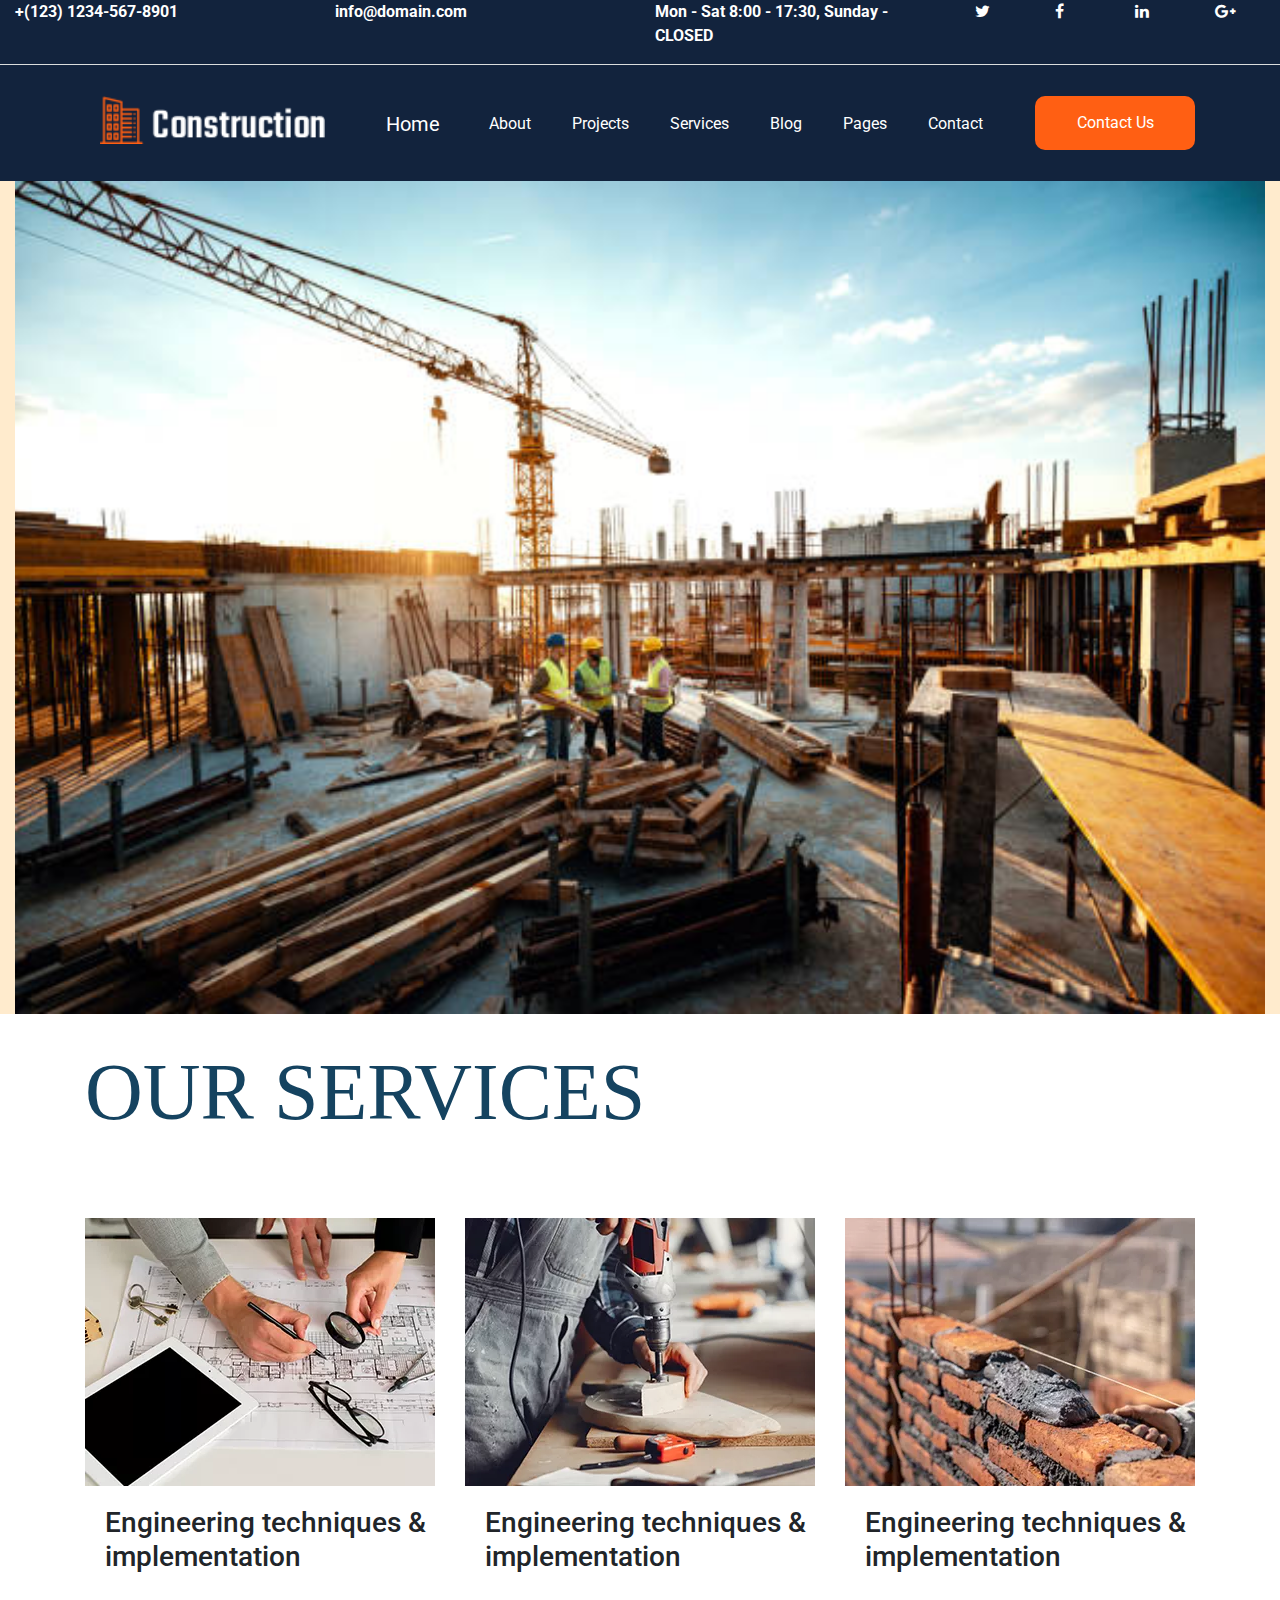
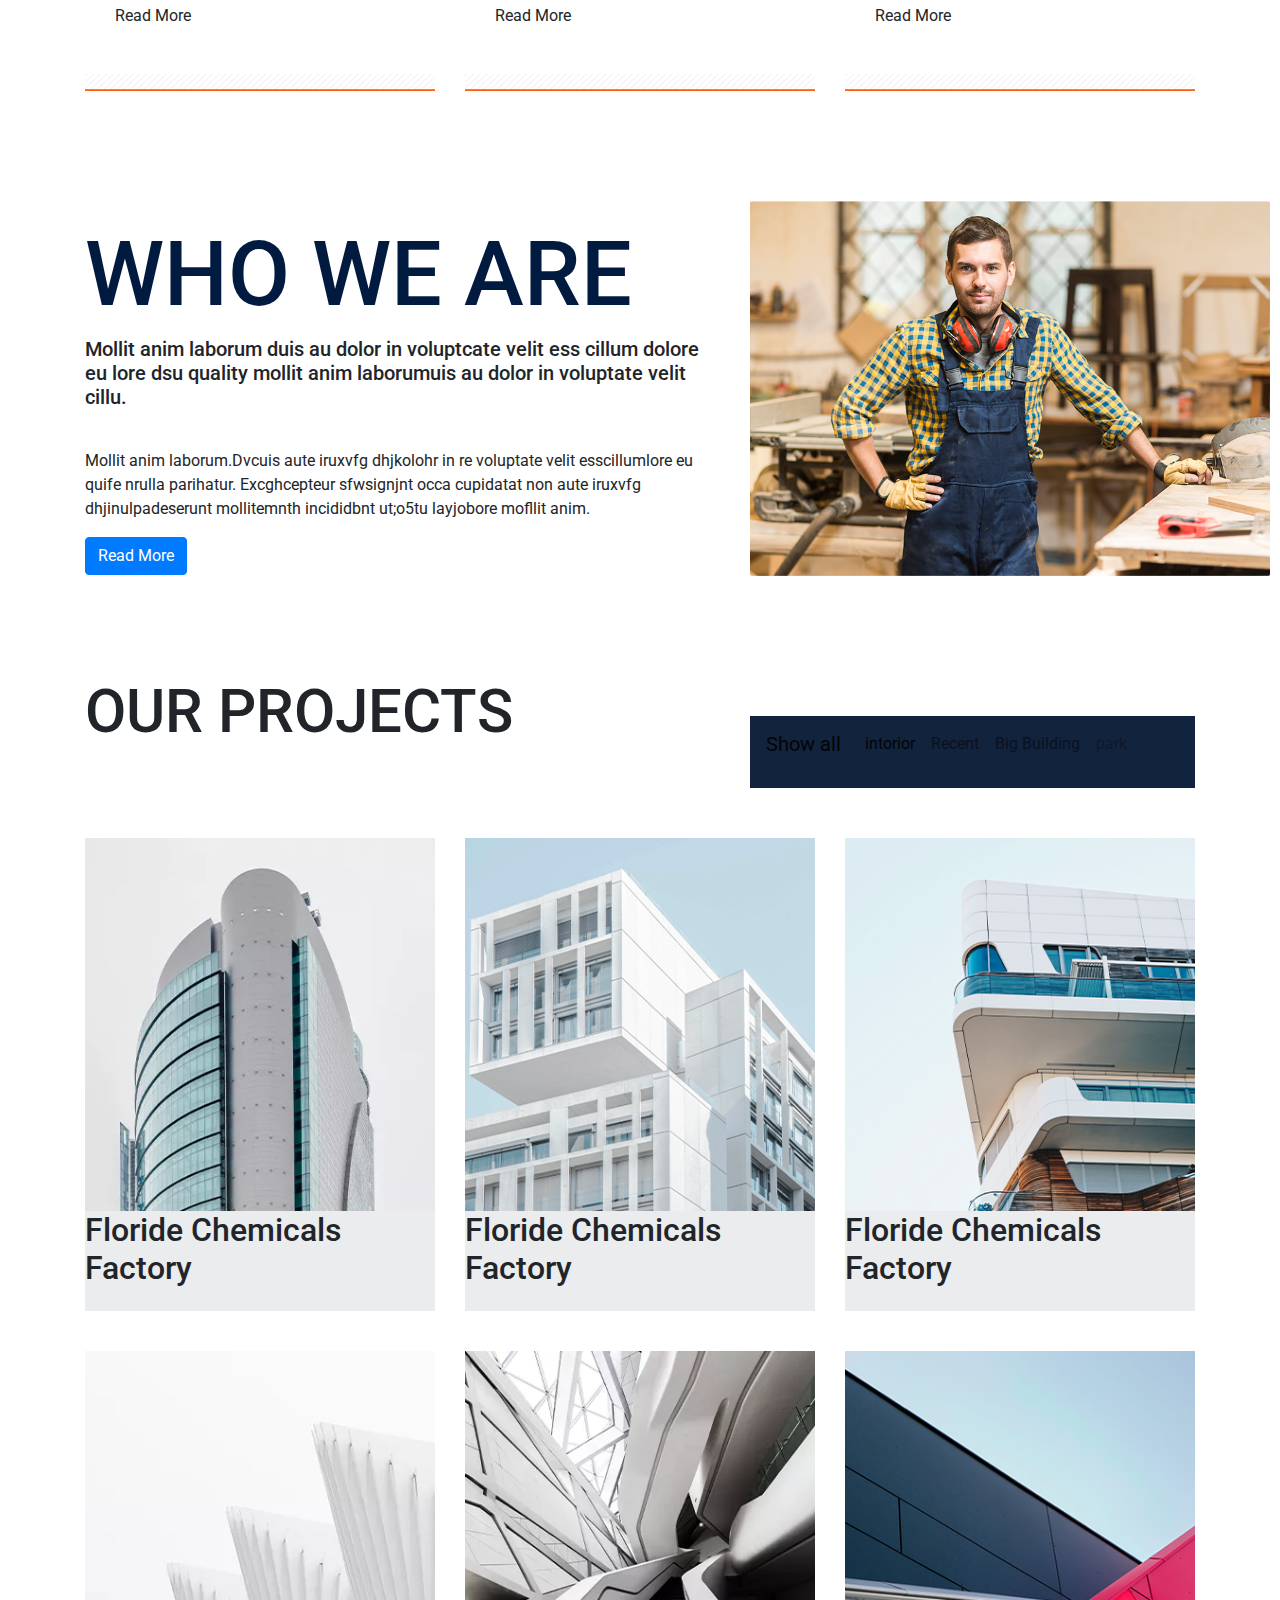
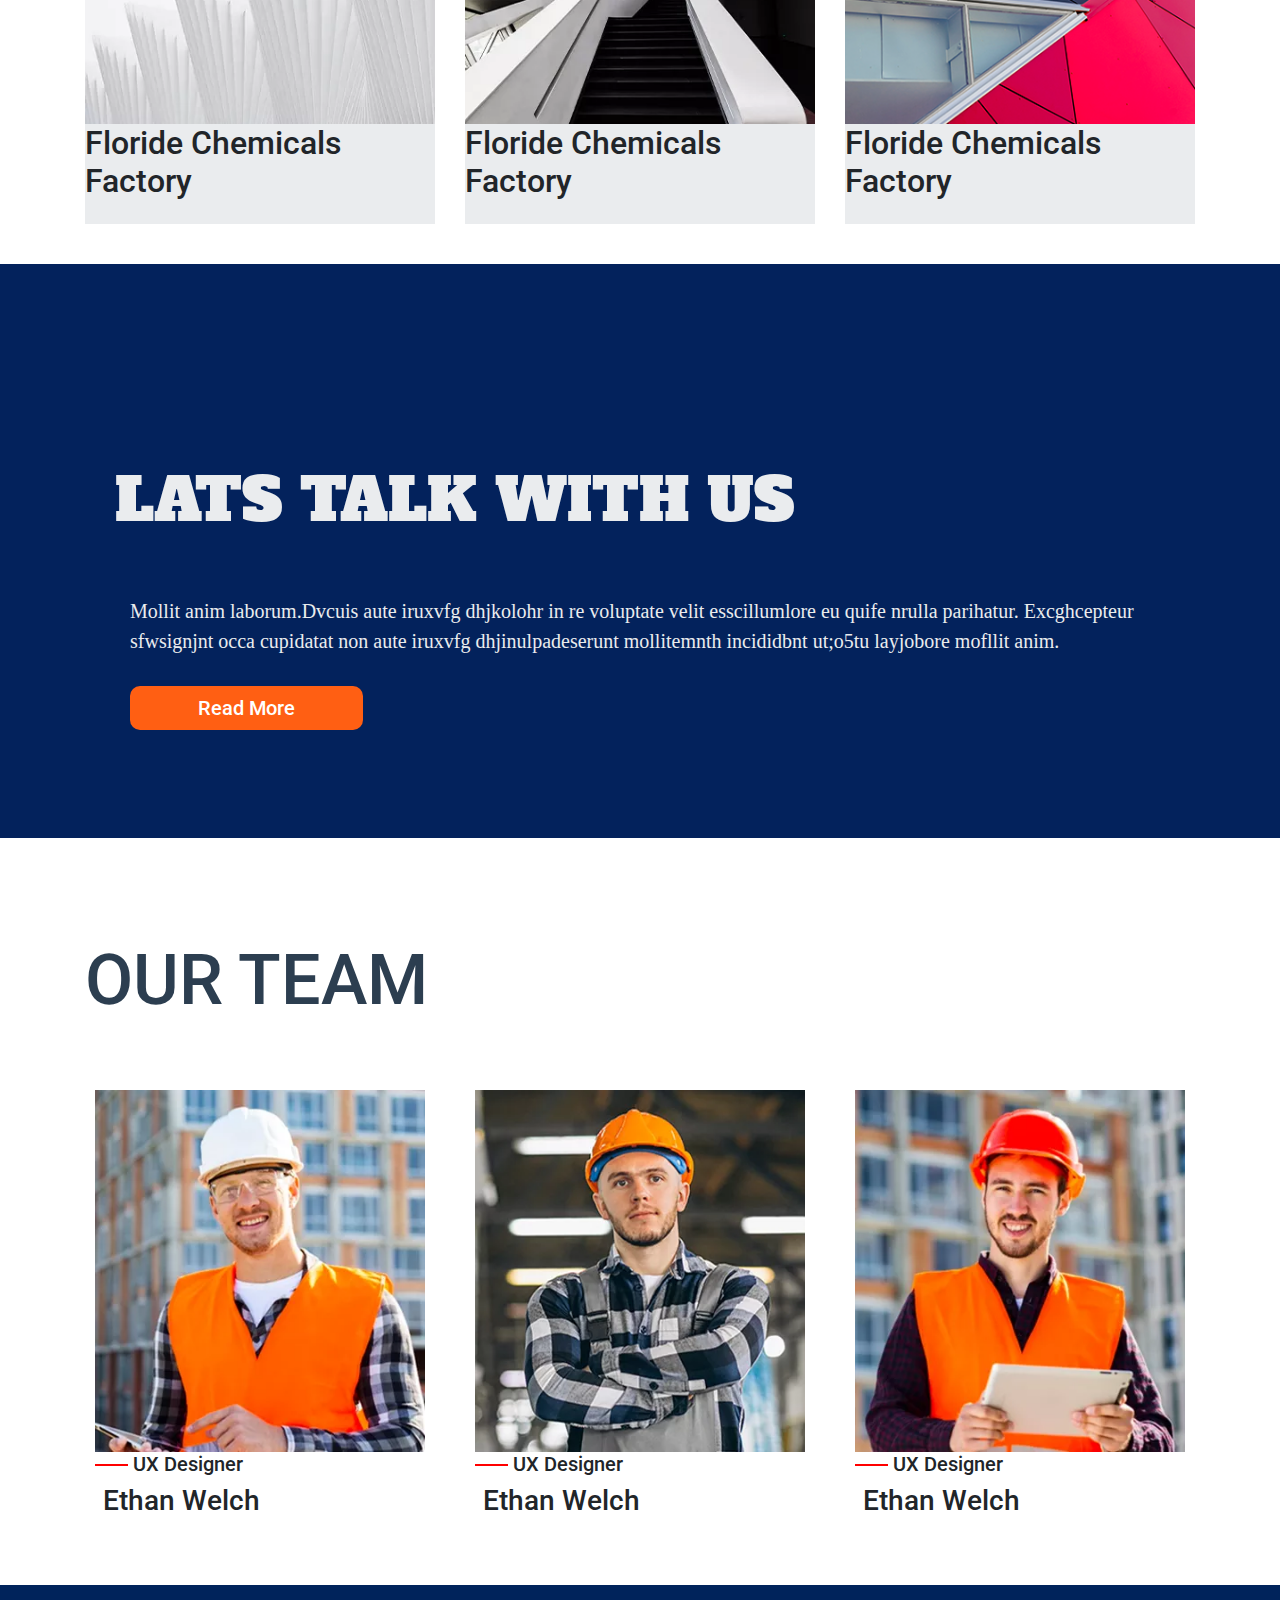
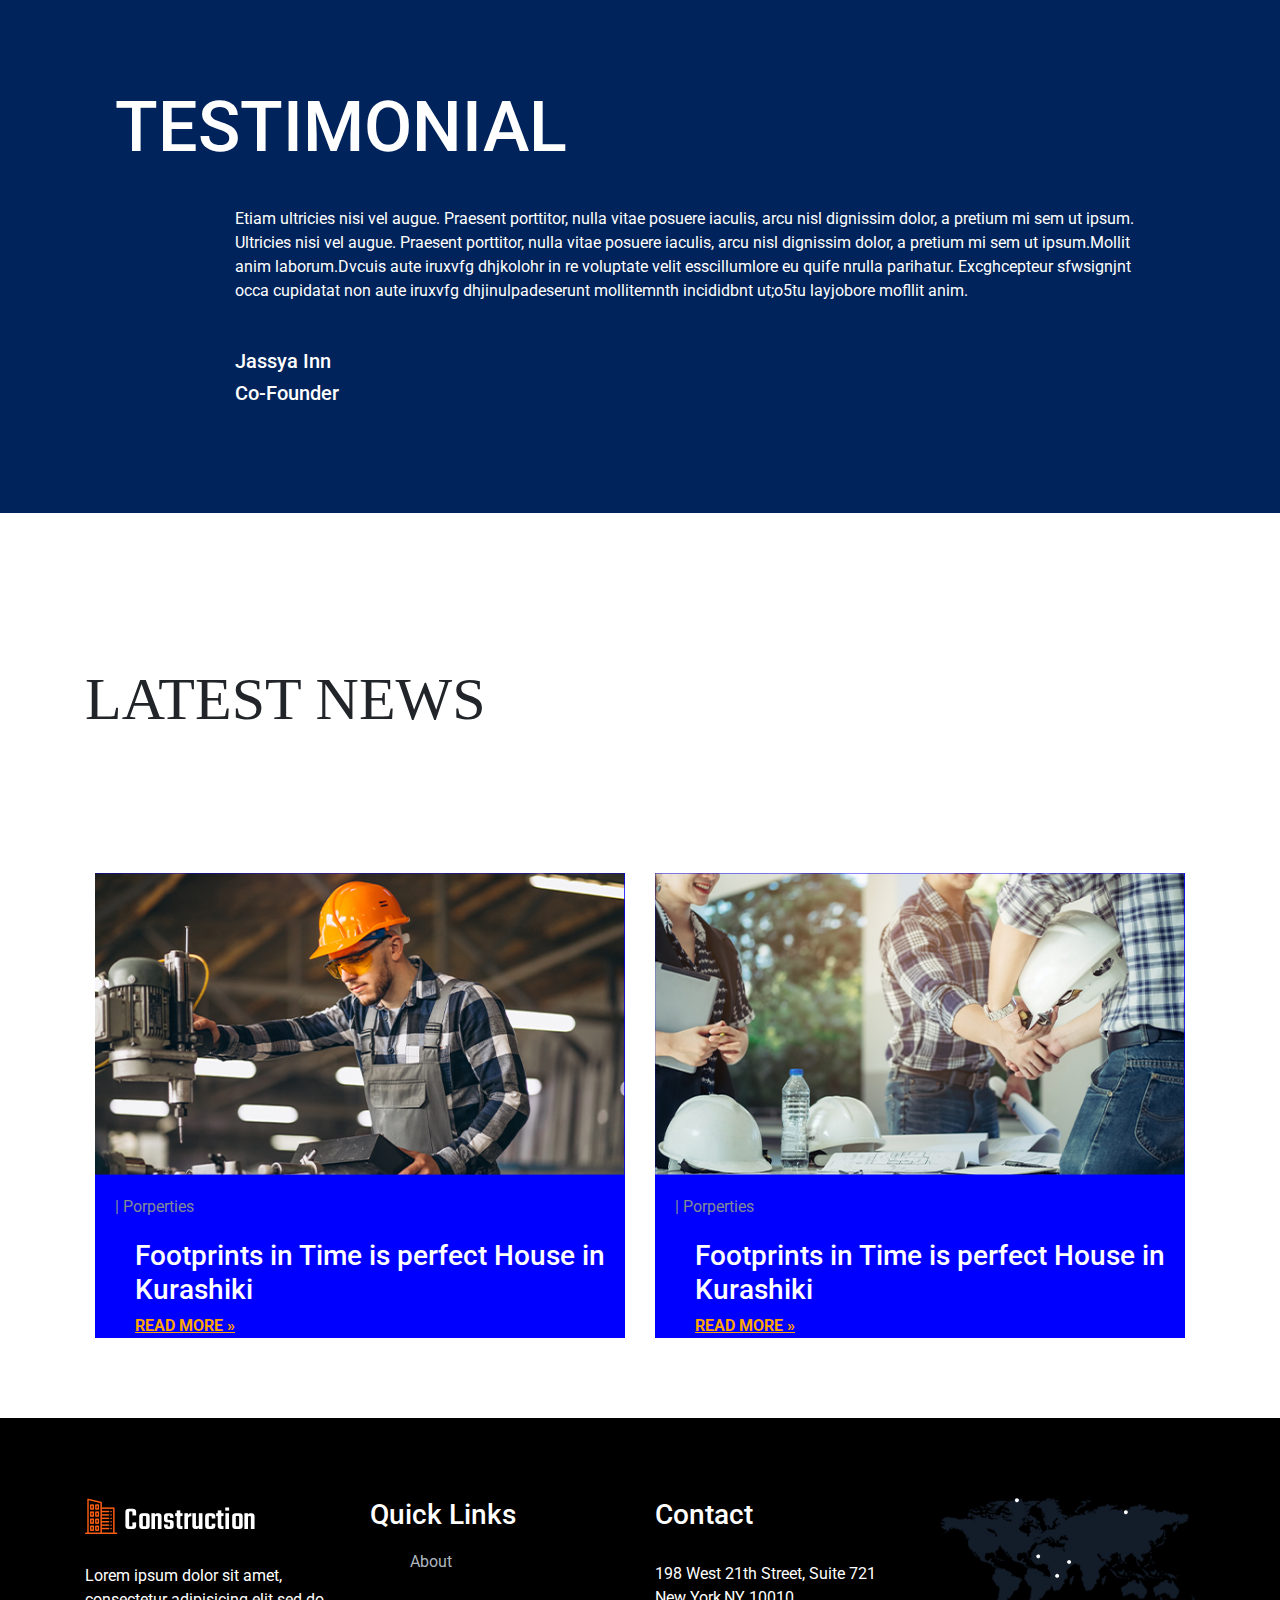
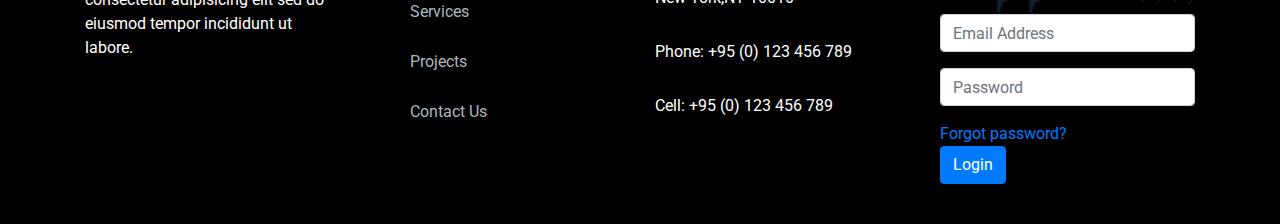
==== about.html @ a3b362f6 "test" ====
<!doctype html>
<html lang="en">
  <head>
    <!-- Required meta tags -->
    <meta charset="utf-8">
    <meta name="viewport" content="width=device-width, initial-scale=1, shrink-to-fit=no">

    <!-- Bootstrap CSS -->
    <link rel="stylesheet" href="bootstrap.css" type="text/css">
    <link rel="stylesheet" href="style.css" type="text/css">
    <link rel="stylesheet" type="text/css" href="css/font-awesome.css"/>

    <title>Hello, world!</title>
    <link rel="preconnect" href="https://fonts.googleapis.com">
<link rel="preconnect" href="https://fonts.gstatic.com" crossorigin>
<link href="https://fonts.googleapis.com/css2?family=Alfa+Slab+One&family=Roboto:wght@100&display=swap" rel="stylesheet">

  </head>
  <body>
   <header id="toparea">
       <div class="container-fluid">
           <div class="row">
               <div class="col-md-3 col-12">
                <b>+(123) 1234-567-8901</b>
               </div>
               <div class="col-md-3 col-12">
                <b>info@domain.com</b>
               </div>
               <div class="col-md-3 col-12">
                  <b> Mon - Sat 8:00 - 17:30, Sunday - CLOSED</b>
               </div>
               <div class="col-md-3 col-12">
                 <div class="row">
                  <div class="col-md-3">
                    <i class="fa fa-twitter"></i>
                </div>
                <div class="col-md-3">
                  <i class="fa fa-facebook"></i>
                </div>
                <div class="col-md-3">
                  <i class="fa fa-linkedin"></i>
                </div>
                <div class="col-md-3">
                  <i class="fa fa-google-plus"></i>
                </div>
                 </div>
               </div>
               <hr color="#F4F6F7 " width="100%">
               
                   
                    
               
           </div>
       </div>
   </header>   
  
   
   <section class="menuarea">
    <div class="container">
        <div class="row">
         
          <div class="col-md-3 col-12">
              <img src="construct.webp" alt="" class="container-fluid">
          </div>
            <div class="col-md-7 col-12">
                <nav class="navbar navbar-expand-lg navbar-light bg-light">
                    <a class="navbar-brand" href="index.html">Home</a>
                    <button class="navbar-toggler" type="button" data-toggle="collapse" data-target="#navbarNav" aria-controls="navbarNav" aria-expanded="false" aria-label="Toggle navigation">
                      <span class="navbar-toggler-icon"></span>
                    </button>
                    <div class="collapse navbar-collapse" id="navbarNav">
                      <ul class="navbar-nav">
                        <li class="nav-item active">
                          <a class="nav-link" href="about.html">About <span class="sr-only">(current)</span></a>
                        </li>
                        <li class="nav-item">
                          <a class="nav-link" href="#">Projects</a>
                        </li>
                        <li class="nav-item">
                          <a class="nav-link" href="#">Services</a>
                        </li>
                        <li class="nav-item">
                          <a class="nav-link ">Blog</a>
                        </li>
                        <li class="nav-item">
                          <a class="nav-link ">Pages</a>
                        </li>
                        <li class="nav-item">
                          <a class="nav-link ">Contact</a>
                        </li>
                        
                      </ul>
                    </div>
                  </nav>
            </div>
            <div class="col-md-2 col-12">
             <p>Contact Us</p>
            </div>
        </div>
    </div>

 </section>
   <section class="slidearea">
     <div class="container-fluid">
       <div class="row">
         <div class="col">
            <img src="cons.jpg" alt="" col-md-12 col-12>
            
              
         </div>
       </div>
     </div>

   </section>                                            
   <section class="boxarea">
     <div class="container">
       <div class="row">
         <div class="col">
         <h1> OUR SERVICES</h1>
         </div>
       </div>
     </div>

   </section>
   <section class="darea">
     <div class="container">
       <div class="row">
         <div class="col-md-4 col-12">
           <div class="image">
            <img src="1.webp" alt=""> 
           </div>
          <div class="box">
            <h3>Engineering techniques & implementation</h3>
            <p>Read More</p> 
           <img src="a.webp" alt=""> 
           </div>
                
         </div>
         <div class="col-md-4 col-12">
           <div class="image">
            <img src="2.webp" alt="">
           </div>
          <div class="box">
            <h3>Engineering techniques & implementation</h3>
            <p>Read More</p> 
           <img src="a.webp" alt="">
          </div>
             
        </div>
        <div class="col-md-4 col-12">
          <div class="image">
            <img src="3.webp" alt="">
          </div>
          <div class="box">
            <h3>Engineering techniques & implementation</h3>
            <p>Read More</p> 
           <img src="a.webp" alt="">
          </div>
               
         

        </div>
       
     </div>

   </section>
   <section class="barea">
    <div class="container">
      <div class="row">
        <div class="col-md-7 col-12">
          <h1>WHO WE ARE </h1>
          <h5>Mollit anim laborum duis au dolor in voluptcate
             velit ess cillum dolore
             eu lore dsu quality mollit anim laborumuis au dolor in voluptate velit cillu.
            </h5>
             <p>Mollit anim laborum.Dvcuis aute iruxvfg dhjkolohr in re voluptate velit esscillumlore eu quife nrulla parihatur.
                Excghcepteur sfwsignjnt occa cupidatat non aute iruxvfg dhjinulpadeserunt
                 mollitemnth incididbnt ut;o5tu layjobore mofllit anim.

            </p>
            <button type="button" class="btn btn-primary" data-toggle="button" aria-pressed="false">
              Read More
            </button>
         
        </div>
        <div class="col-md-1 col-12">
            <img src="k.png" alt="">
        </div>
      </div>
    </div>
   </section>
   <section class="marea">
     <div class="container">
       <div class="row">
        <div class="col-md-7 left">
          <h1>OUR PROJECTS</h1>
        </div>
        <div class="col-md-5 right">
          <nav class="navbar navbar-expand-lg navbar-light bg-light">
            <p><a class="navbar-brand" href="#">Show all</a></p>
            <button class="navbar-toggler" type="button" data-toggle="collapse" data-target="#navbarNav" aria-controls="navbarNav" aria-expanded="false" aria-label="Toggle navigation">
              <span class="navbar-toggler-icon"></span>
            </button>
            <div class="collapse navbar-collapse" id="navbarNav">
              <ul class="navbar-nav">
                <li class="nav-item active">
                  <a class="nav-link" href="#">intorior <span class="sr-only">(current)</span></a>
                </li>
                <li class="nav-item">
                  <p><a class="nav-link" href="#">Recent</a></p>
                </li>
                <li class="nav-item">
                  <p><a class="nav-link" href="#">Big Building</a></p>
                </li>
                <li class="nav-item">
                 <p> <a class="nav-link disabled">park</a></p>
                </li>
              </ul>
            </div>
          </nav>
        </div>
        
       </div>
     </div>

   </section>
   <section class="parea">
      <div class="container">
        <div class="row">
            <div class="col-md-4 col-12">
              <div class="m">
                  <img src="t.webp" alt="">
                  <div class="details">
                    <h2>Floride Chemicals
                      Factory</h2>
                  </div>
              </div>
            </div>
            <div class="col-md-4 col-12">
              <div class="m">
                <img src="p.png" alt="">
                <div class="details">
                  <h2>Floride Chemicals
                    Factory</h2>
                </div>
              </div>
            </div>
            <div class="col-md-4 col-12">
              <div class="m">
                <img src="Q.png" alt="">
                <div class="details">
                  <h2>Floride Chemicals
                    Factory</h2>
                </div>
              </div>
            </div>


          </div>
        </div>
      </div>
   </section>
  
   <section class="zarea">
     <div class="container">
       <div class="row">
         <div class="col-md-4 col-12">
           <div class="fit">
            <img src="z.webp" alt="">
            <div class="details">
              <h2>Floride Chemicals
                Factory</h2>
            </div>
           </div>
         </div>
         <div class="col-md-4 col-12">
           <div class="fit">
            <img src="s.webp" alt="">
            <div class="details">
              <h2>Floride Chemicals
                Factory</h2>
            </div>
           </div>

         </div>
         <div class="col-md-4 col-12">
           <div class="fit">
            <img src="h.webp" alt="">
            <div class="details">
              <h2>Floride Chemicals
                Factory</h2>
            </div>
           </div>
         </div>
       </div>
      </div>
   </section>
  
   <section class="bitarea">
     <div class="container">
       <div class="row">
         <div class=" col-md-12">
           <!-- <b>Lat's chat </b> -->
          <h1>LATS TALK WITH US</h1>
          <div class="col-md-12">
            <p>Mollit anim laborum.Dvcuis aute iruxvfg dhjkolohr in re voluptate velit esscillumlore eu quife nrulla parihatur.
              Excghcepteur sfwsignjnt occa cupidatat non aute iruxvfg dhjinulpadeserunt 
              mollitemnth incididbnt ut;o5tu layjobore mofllit anim.
             </p>
          </div>
          
            <div class="col-md-3 col-12">
              <h5> Read More</h5>
            </div>
          
         </div>
       </div>
     </div>

   </section>
   
   <section class="xarea">
     <div class="container">
       <div class="row">
         <div class="col-md-12">
            <h1>OUR TEAM</h1>
            
         </div>
       </div>
     </div>
   </section>
   <section class="teamarea">
     <div class="container">
       <div class="row">
         <div class="col-md-4 col-12">
           <div class="box4">
              <div class="box4image">
                <img src="t1.webp" alt="">
              </div>
              
                <div class="text">
                <h5> UX Designer</h5>
           <h3>Ethan Welch</h3>
              </div>
           </div>

         </div>
         <div class="col-md-4 col-12">
           <div class="box4">
             <div class="box4image">
              <img src="t2.webp" alt="">
             </div>
              
              <div class="text">
                <h5> UX Designer</h5>
           <h3>Ethan Welch</h3>
              </div>
           </div>
         </div>
         <div class="col-md-4 col-12">
           <div class="box4">
             <div class="box4image">
              <img src="t3.webp" alt="">
             </div>
              
              <div class="text">
                <h5> UX Designer</h5>
           <h3>Ethan Welch</h3>
              </div>
           </div>
         </div>
       </div>
     </div>
   </section>
  
   <section class="textarea">
     <div class="container">
       <div class="row">
         <div class="col-md-12">
              <h1>TESTIMONIAL</h1>

             
              <p>Etiam ultricies nisi vel augue. Praesent porttitor, nulla vitae posuere iaculis, 
                arcu nisl dignissim dolor, a pretium mi sem ut ipsum. Ultricies nisi vel augue. Praesent porttitor,
                 nulla vitae posuere iaculis, arcu nisl dignissim dolor, a pretium mi sem ut ipsum.Mollit
                  anim laborum.Dvcuis aute iruxvfg dhjkolohr in re voluptate velit esscillumlore eu quife nrulla parihatur. Excghcepteur sfwsignjnt
                  occa cupidatat non aute iruxvfg dhjinulpadeserunt mollitemnth incididbnt ut;o5tu 
                  layjobore mofllit anim.
                </p>
                <h5>Jassya Inn</h5>
                <h5>Co-Founder</h5>
         </div>
       </div>
     </div>
   </section>
   
   <section class="newarea">
     <div class="container">
       <div class="row">
         <div class="col-md-12">
              <h1>LATEST NEWS</h1>
         </div>
       </div>
     </div>
   </section>
   <section class="n1area">
     <div class="container">
       <div class="row">
         <div class=" col-md-6 col-12">
           <div class="box7">
            <img src="s.png" alt="">
            <p>|  Porperties</p>
            <h3>Footprints in Time is perfect House in Kurashiki</h3>
            <b>READ MORE »</b>
           </div>
           
         </div>
         <div class=" col-md-6 col-12">
           <div class="box7">
            <img src="x.png" alt="">
                 
            <p>|  Porperties</p>
            <h3>Footprints in Time is perfect House in Kurashiki</h3>
                <b>READ MORE »</b>
           </div>
           
         </div>
       </div>
     </div>
   </section>
  <section class="footerarea">
    <div class="container">
      <div class="row">
        <div class="col-md-3 col-12">
              <img src="construct.webp" alt="">
              <p>Lorem ipsum dolor sit amet, consectetur adipisicing elit sed do eiusmod tempor incididunt ut labore.</p>
        </div>
        <div class="col-md-3 col-12">
          <div class="f1">
            <h3> Quick Links</h3>
               <ul>
                        <li><a href="#">About</a></li>
                       <li><a href="#">Services</a></li>
                       <li><a href="#">Projects</a></li>
                       <li><a href="#">Contact Us</a></li>
                      




              </ul>
          </div>
        </div>
        <div class="col-md-3 col-12">
             <div class="f1">
              <h3>Contact</h3>
                 <p>198 West 21th Street, Suite 721 New York,NY 10010</p>
                 <p>Phone: +95 (0) 123 456 789</p>
                 <p>Cell: +95 (0) 123 456 789</p>
             </div>
             
        </div>
        <div class="col-md-3 col-12">
          <div class="last">
            <img src="map.webp" alt="">
            <!-- <body id="LoginForm">
              <div class="container">
              <h1 class="form-heading">login Form</h1>
              <div class="login-form">
              <div class="main-div">
                  <div class="panel">
                 <h2>Admin Login</h2>
                 <p>Please enter your email and password</p>
                 </div> -->
                  <form id="Login">
              
                      <div class="form-group">
              
              
                          <input type="email" class="form-control" id="inputEmail" placeholder="Email Address">
              
                      </div>
              
                      <div class="form-group">
              
                          <input type="password" class="form-control" id="inputPassword" placeholder="Password">
              
                      </div>
                      <div class="forgot">
                      <a href="reset.html">Forgot password?</a>
              </div>
                      <button type="submit" class="btn btn-primary">Login</button>
              
                  </form>
                  </div>
          </div>
              
        </div>
      </div>
    </div>
  </section>
         
          
        

   
 
   
  </body>
</html>
---- style.css ----
body{
    background: blue;
}
#toparea{
    background:#12233D;
   
   
}
#toparea b{
    color: white;
}
#toparea i{
    color: white;
    
}
#toparea i:hover{
    transform: rotate(260deg);
     transition: all 2s;
     color: #D35400;
}
.menuarea{
    background:#12233D;
    padding: 15px;
    
}
.menuarea img{
           
}
.menuarea ul li{
    margin-left:25px;
    text-align: center;
}
.menuarea p{
    padding:15px 25px;
    background:#FF5F13;
    color:white;
    border-radius:10px;
    text-align:center;
    /* text-transform: uppercase; */
   
}
.menuarea p:hover{
    background:orangered;
}
.navbar{
    color:white !important;
    background: #12233D !important;
    
}

.menuarea a{
    color:white !important;
   
}
.menuarea a:hover{
        color: #D35400  !important;
}
.menuarea a:hover{
    color:orangered;
}
.slidearea{
    background: blanchedalmond;
}
 .slidearea img{
    width: 100%;
    /* height:700px; */
    background:url('c.jpeg') fixed;
    
}
.boxarea{
   /* width:100%;
    height:180px;*/
    background:white;
}
.boxarea h1{
    font-size:80px;
    margin-top:30px;
   color:#154360 ;
   font-family: 'Black Ops One';
   
}
.darea{
   /* width: 100%;
    height: 300px;*/
    background:white;
    padding: 70px;
    
    
}

.image{
    overflow: hidden;
    
}
.image {
    width:100%;
    height:auto;
    transition:all 3s;
    
}
.image:hover{
    transform:scale(1.1,1.1);
}
.box h3{
    font-color:black;
    margin-left: 20px;
    margin-top: 20px;
}
.box img{
    margin-top:30px;
    width: 100%;
}
.box p{
    margin-top:30px;
    margin-left: 30px;
}
.barea{
    background:#FFFFFF; 
    padding:40px; 
}
.barea img{
    width: 520px;
    /* height: 400px; */
    
}
.barea h1{
    font-size:90px;
    margin-top: 20px;
    color: rgb(1, 26, 63);
}
.barea p{
    margin-top: 40px;
}
.marea{
   
    background:white;
    padding:30px;
}
.marea .left{
    /*width: 600px;
    height: 200px;*/
    /* background:rebeccapurple; */
    
}

.marea h1{
    font-size:60px;
    margin-top:30px;
}
.marea .right{
    /*width: 600px;
    height: 200px;*/
    /* background:red; */
    float: left;
    padding-top: 70px;
   
}
.navbar-nav{
    color:white !important;
}


.parea{
   /* width: 100%;*/
    /* height: 400px; */
    background:#FFFFFF;
}
.parea img{
    width: 100%;
    margin-top: 20px;
}
.details{
    width: 100%;
   height: 100px;
   background:#EAECEE  ;
}


.details:hover {
        background-color:blue ;
        transition: all 1s;
}





.zarea{
    /* width: 100%;
    height: 400px; */
    background:#FFFFFF;
    padding: 40px;
}
.zarea img{
    width: 100%;
    
}
.details{
     width: 100%;
    height: 100px;
    background:#EAECEE  ;
}




.bitarea{
    /* width: 100%; */
    /* height: 700px; */
    background: #03225C;
    padding: 100px;
}

.bitarea h1{
    margin-top:100px;
    font-size: 60px;
    color: #EAECEE;
    
}
.bitarea p{
    font-size:20px;
    margin-top:60px; 
    font-family:cursive;
    color: #EAECEE;
}
.bitarea h1{
    font-family: 'Alfa Slab One', cursive;
/* font-family: 'Roboto', sans-serif; */
}
.bitarea h5{
    padding:10px 30px;
    background:#FF5F13;
    color:white;
    border-radius:10px;
    text-align: center;
    margin-top: 30px;
    
}

.xarea{
    width: 100%;
    background:white;
}
.xarea h1{
        font-size:70px;
        margin-top: 100px;
        color:#2C3E50;

}
.teamarea{
    
    background:white;
    padding: 50px;
   

}
.box4image{
    overflow: hidden;
}
.box4{
   overflow: hidden;
   margin: 10px;
}
.box4 img{
    width:100%;
    height:auto;
    transition:all 4s;
   
}
.box4 img:hover{
    transform:scale(1.3,1.3);
}
.text {
    width: 100%;
    background:white;

}   

.text h5:before{
    content:"";
    width:10%;
    height:2px;
    background:red;
    position:relative;
    display:inline-block;
    vertical-align:middle;        			
}
.text h3{
    margin-left:8px;
}
.textarea{
   /* width: 100%;
    height: 600px;*/
    background: #00235B;
    padding: 100px;
   
}
.textarea h1{
    color:white;
    /* margin-top: 120px; */
    font-size:70px;
   
   
   
}
.textarea p{
    color:#FFFFFF;
    /* margin-top: 80px; */
    margin-left: 90px;
    padding: 30px;
   
    
}
.textarea h5{
    color: white;
    margin-left: 120px;
          
}

.newarea{
    background:white;
   
}
.newarea h1{
    margin-top: 150px;
    font-size:60px;
    font-family: 'Shrikhand', cursive;
}

.n1area{
   /* height:600px;*/
    background: white;
    padding: 80px;
}

.box7{
    margin-top:50px;
    background:blue;
   
}
.box7 img{
    width: 100%;
   
}
   
.box7 p{
   margin-left: 20px;
   margin-top: 20px;
   color: #808B96 ;
    
  
}
.box7 h3{
    margin-top: 20px;
    margin-left: 40px;
    color: white;
}
.box7 h3:hover{
        color: #E74C3C ;
}
.box7 b{
    color: orange;
    margin-left: 40px;
    text-decoration: underline;
    margin-top: 20px;
  
}
.footerarea{
    background:black;
    padding: 40px;
   
}
.footerarea p{
    margin-top: 30px;
    color: white;
}
.footerarea img{
    margin-top: 40px;
}
.f1 h3{
    margin-top: 40px;
    color: #FFFFFF;
   
}
.f1 a{

}
.f1 ul li{
    line-height: 40px;
    list-style: none;
    margin-top: 10px;
   
      
}
.f1 ul li:hover{
    padding-left: 5px;
   
   
   
}
.f1 ul li a:hover{
    text-decoration: none !important;
    color: #E74C3C ;
}
.f1 ul li a{
   color:#AEB6BF; 
   
}
.last img{
        width: 100%;
}
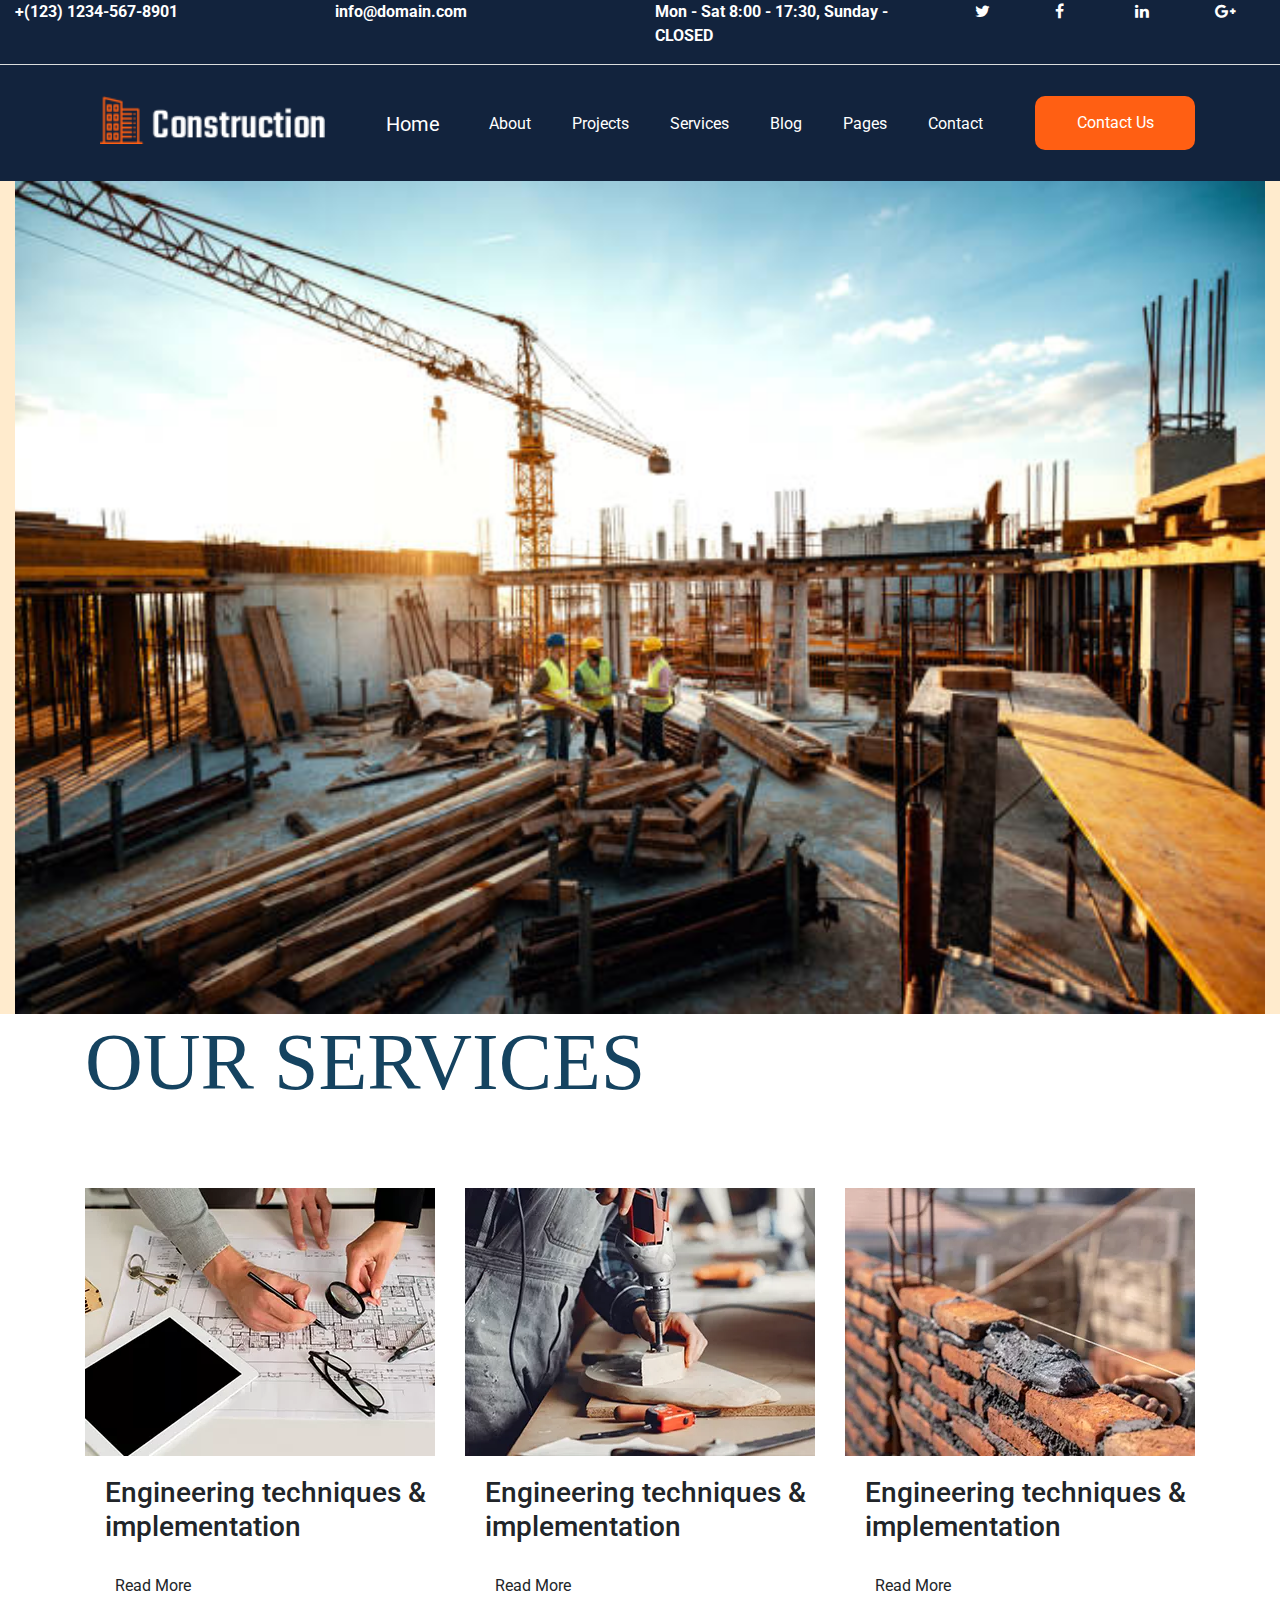
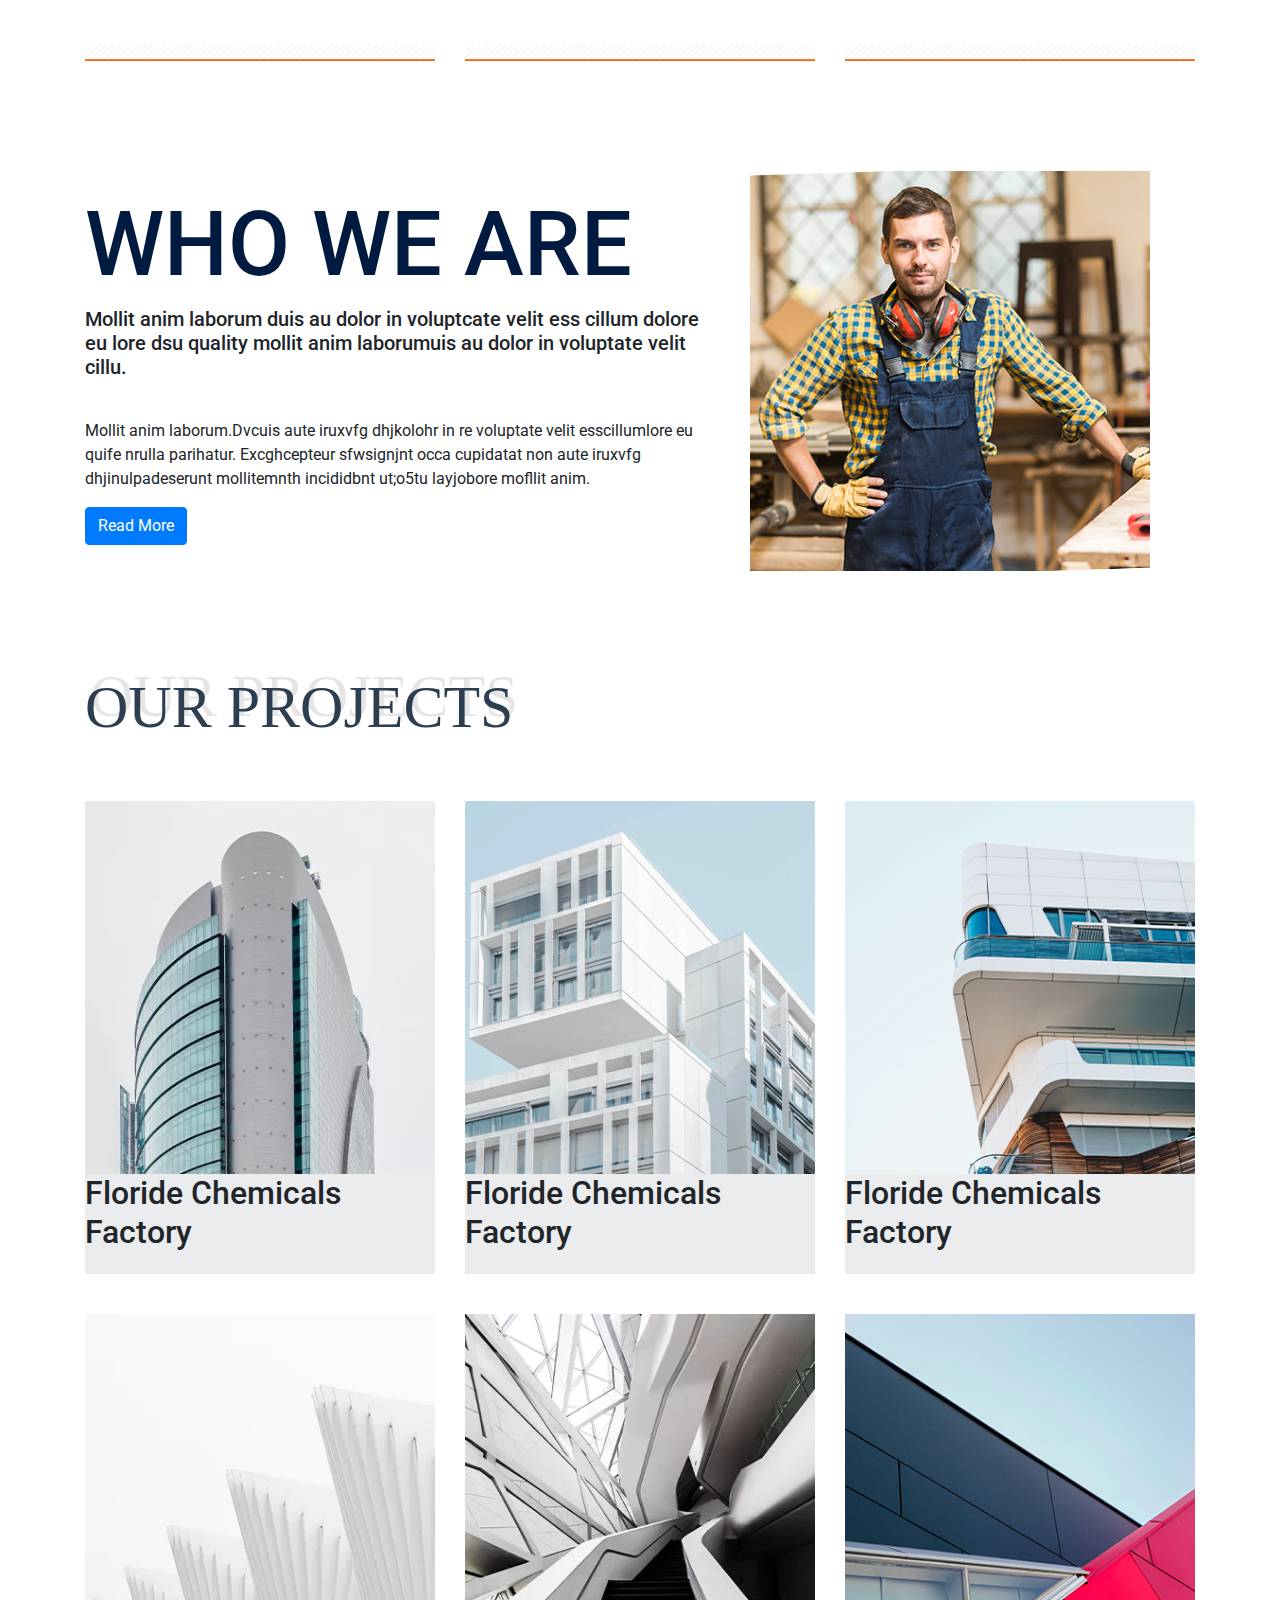
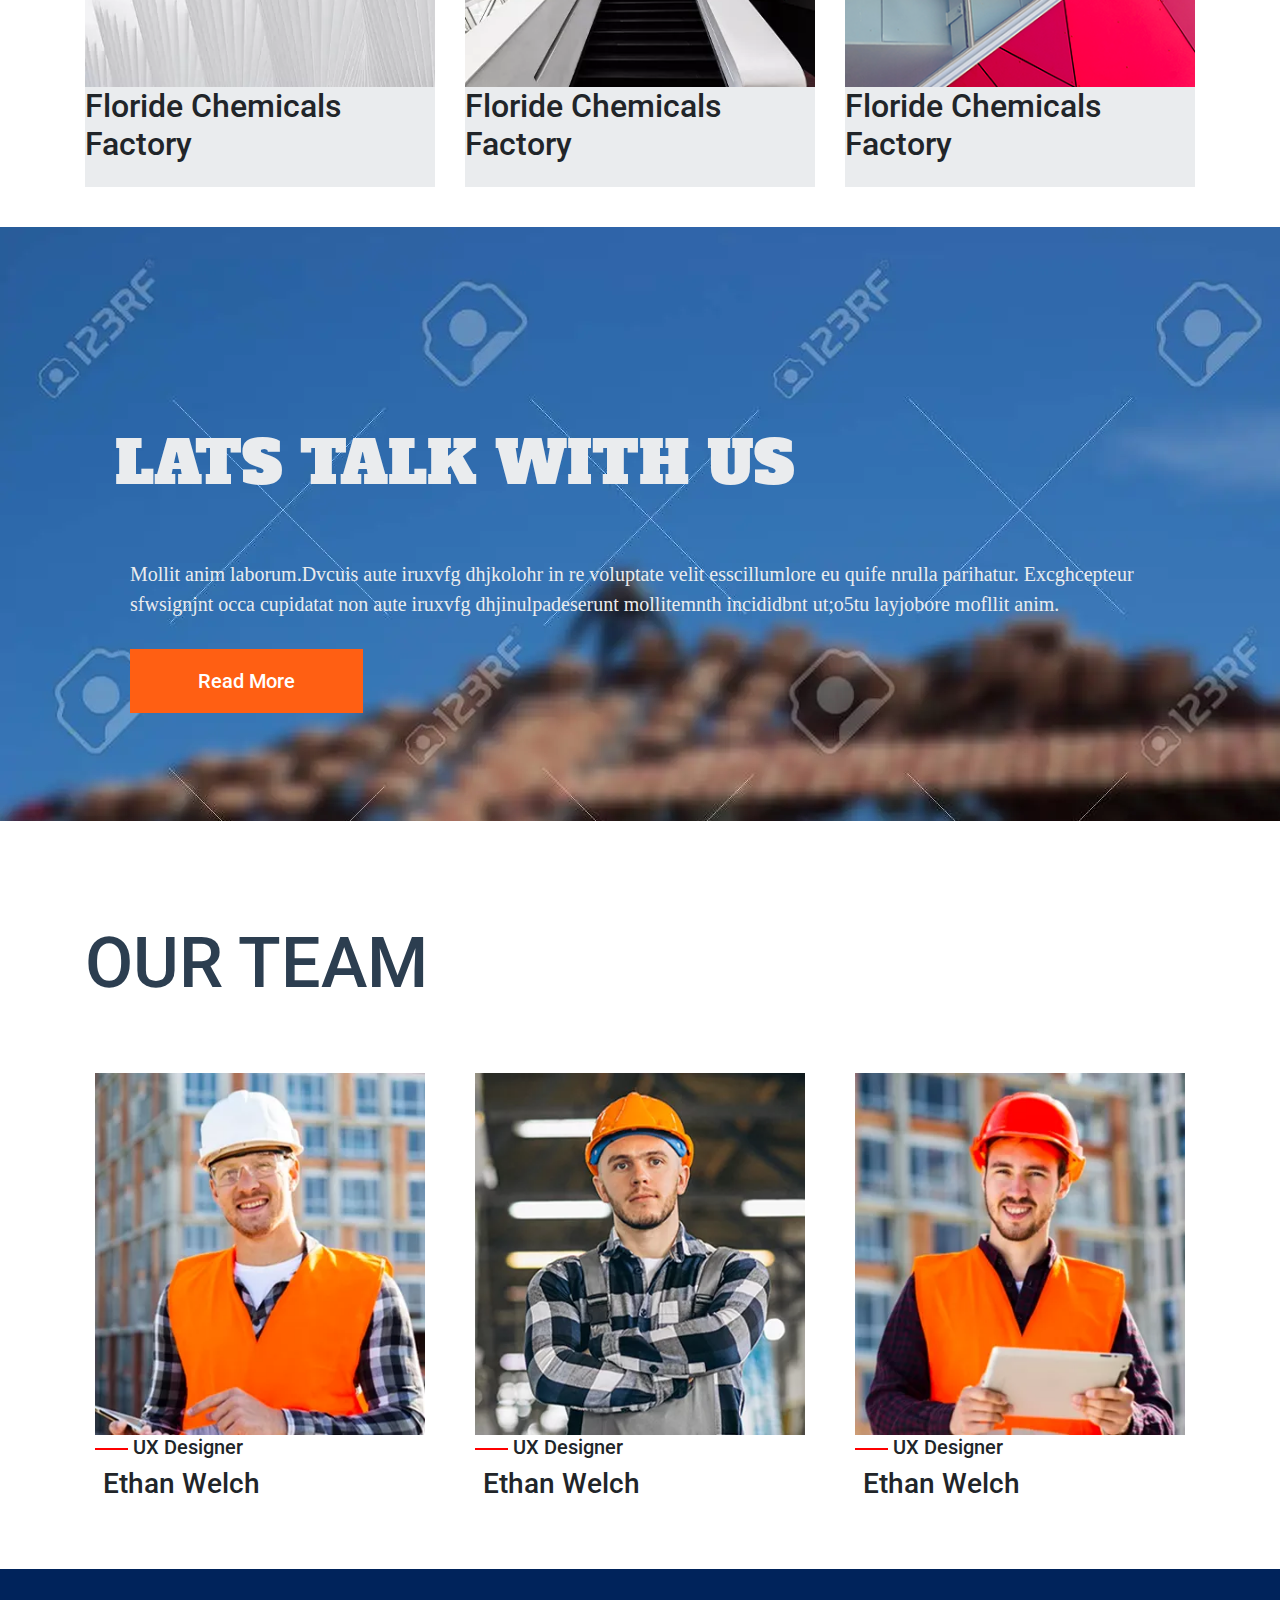
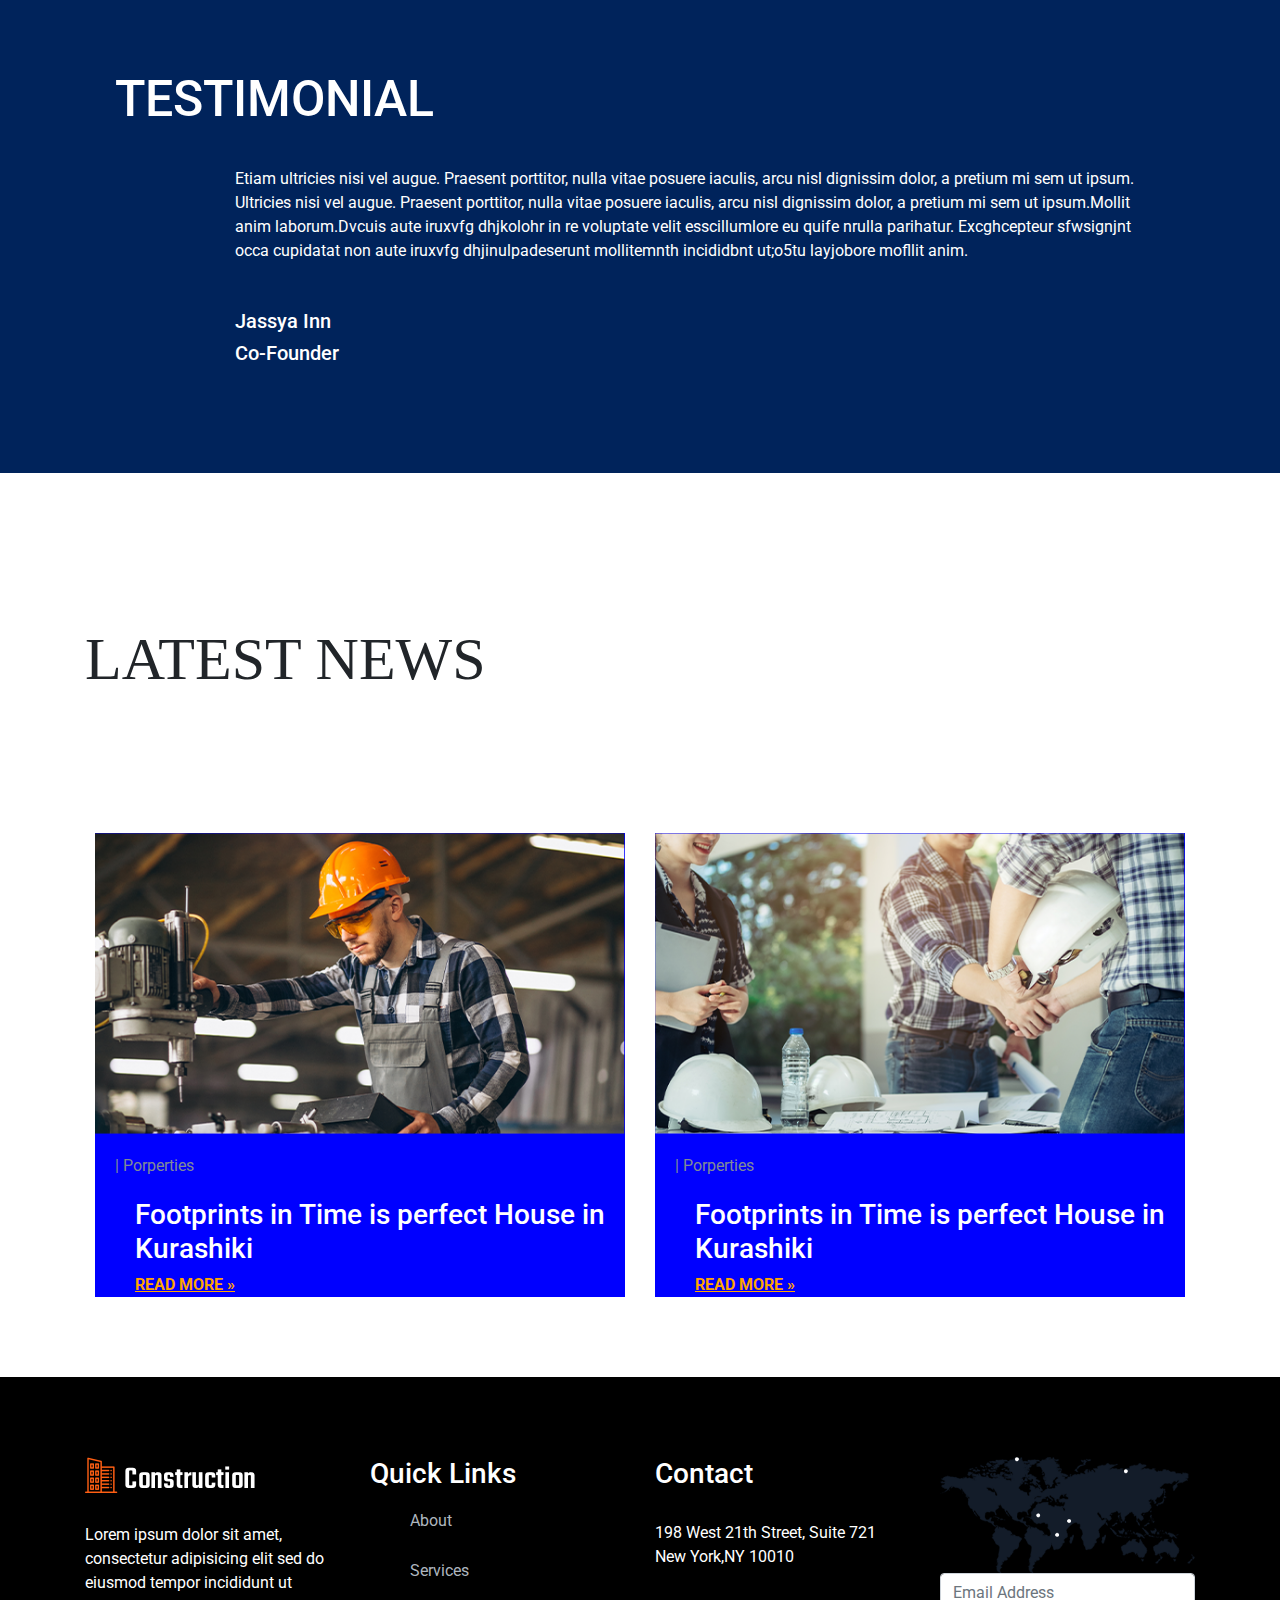
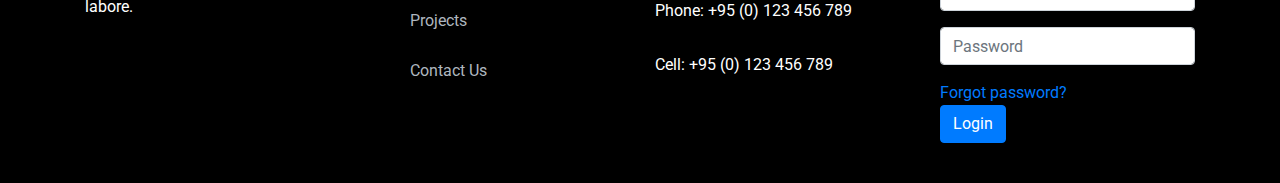
==== commit 02680b7b: "test" ====
--- a/about.html
+++ b/about.html
@@ -184,7 +184,7 @@
          
         </div>
         <div class="col-md-1 col-12">
-            <img src="k.png" alt="">
+            <img src="k1.png" alt="">
         </div>
       </div>
     </div>
@@ -196,7 +196,7 @@
           <h1>OUR PROJECTS</h1>
         </div>
         <div class="col-md-5 right">
-          <nav class="navbar navbar-expand-lg navbar-light bg-light">
+          <!-- <nav class="navbar navbar-expand-lg navbar-light bg-light">
             <p><a class="navbar-brand" href="#">Show all</a></p>
             <button class="navbar-toggler" type="button" data-toggle="collapse" data-target="#navbarNav" aria-controls="navbarNav" aria-expanded="false" aria-label="Toggle navigation">
               <span class="navbar-toggler-icon"></span>
@@ -217,7 +217,7 @@
                 </li>
               </ul>
             </div>
-          </nav>
+          </nav> -->
         </div>
         
        </div>
--- a/style.css
+++ b/style.css
@@ -21,11 +21,12 @@
 .menuarea{
     background:#12233D;
     padding: 15px;
-    
-}
-.menuarea img{
-           
-}
+    top:0;
+    position:sticky;
+	z-index:100;
+    
+}
+
 .menuarea ul li{
     margin-left:25px;
     text-align: center;
@@ -74,7 +75,7 @@
 }
 .boxarea h1{
     font-size:80px;
-    margin-top:30px;
+    /* margin-top:30px; */
    color:#154360 ;
    font-family: 'Black Ops One';
    
@@ -118,8 +119,13 @@
     background:#FFFFFF; 
     padding:40px; 
 }
+.khide{
+    color: rgba(0,0,0,0.1) !important;
+    margin-bottom: -100px !important;
+
+}
 .barea img{
-    width: 520px;
+    /* width: 520px; */
     /* height: 400px; */
     
 }
@@ -132,7 +138,7 @@
     margin-top: 40px;
 }
 .marea{
-   
+    color:#2C3E50 ;
     background:white;
     padding:30px;
 }
@@ -146,6 +152,8 @@
 .marea h1{
     font-size:60px;
     margin-top:30px;
+    font-family: Bungee inline;
+    text-shadow: 5px -11px 0px rgba(0,0,0,0.1);
 }
 .marea .right{
     /*width: 600px;
@@ -209,6 +217,7 @@
     /* height: 700px; */
     background: #03225C;
     padding: 100px;
+    background: url(blur.jpeg);
 }
 
 .bitarea h1{
@@ -227,11 +236,16 @@
     font-family: 'Alfa Slab One', cursive;
 /* font-family: 'Roboto', sans-serif; */
 }
+.fd {
+    color: rgba(0,0,0,0.2) !important;
+    margin-bottom: -150px !important;
+    font-size: 50px;
+}
 .bitarea h5{
-    padding:10px 30px;
+    padding:20px 25px;
     background:#FF5F13;
     color:white;
-    border-radius:10px;
+    /* border-radius:10px; */
     text-align: center;
     margin-top: 30px;
     
@@ -298,7 +312,7 @@
 .textarea h1{
     color:white;
     /* margin-top: 120px; */
-    font-size:70px;
+    font-size:50px;
    
    
    
@@ -356,7 +370,7 @@
     color: white;
 }
 .box7 h3:hover{
-        color: #E74C3C ;
+        color: #FF5733  ;
 }
 .box7 b{
     color: orange;
